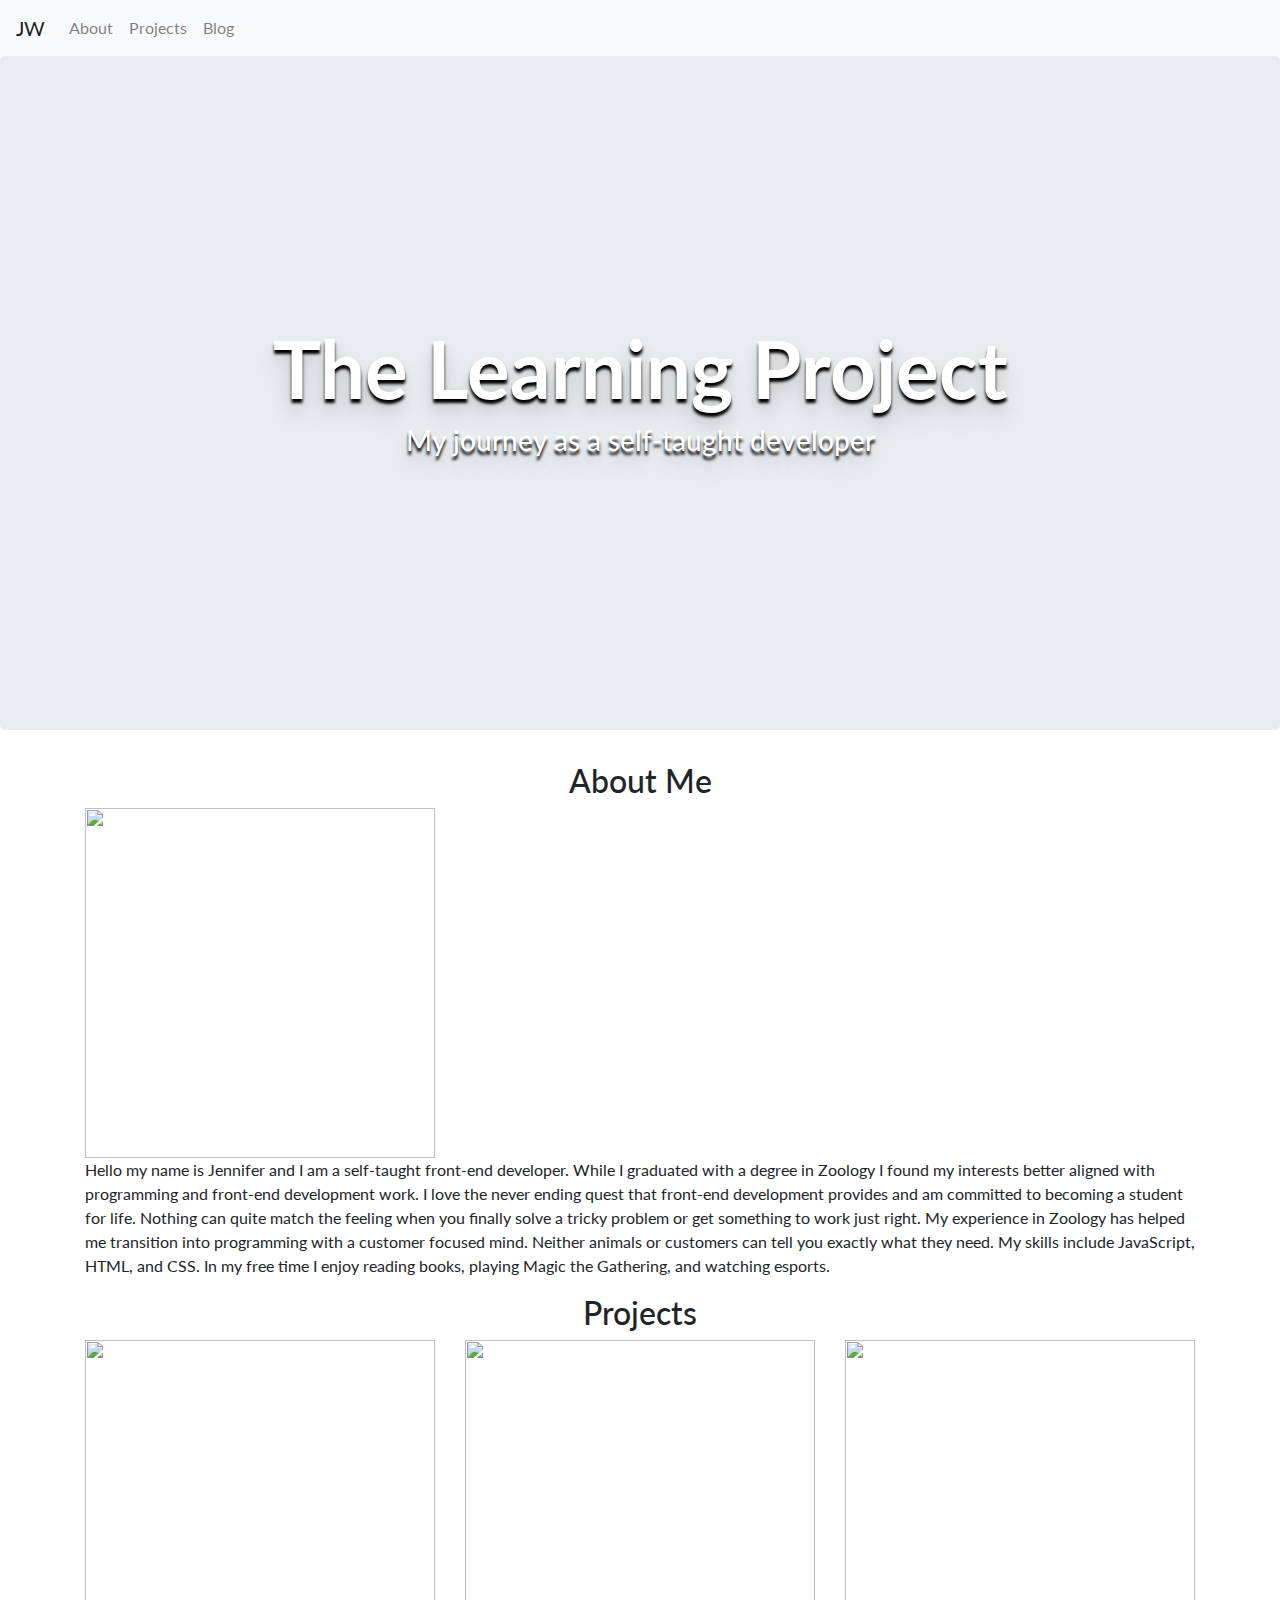
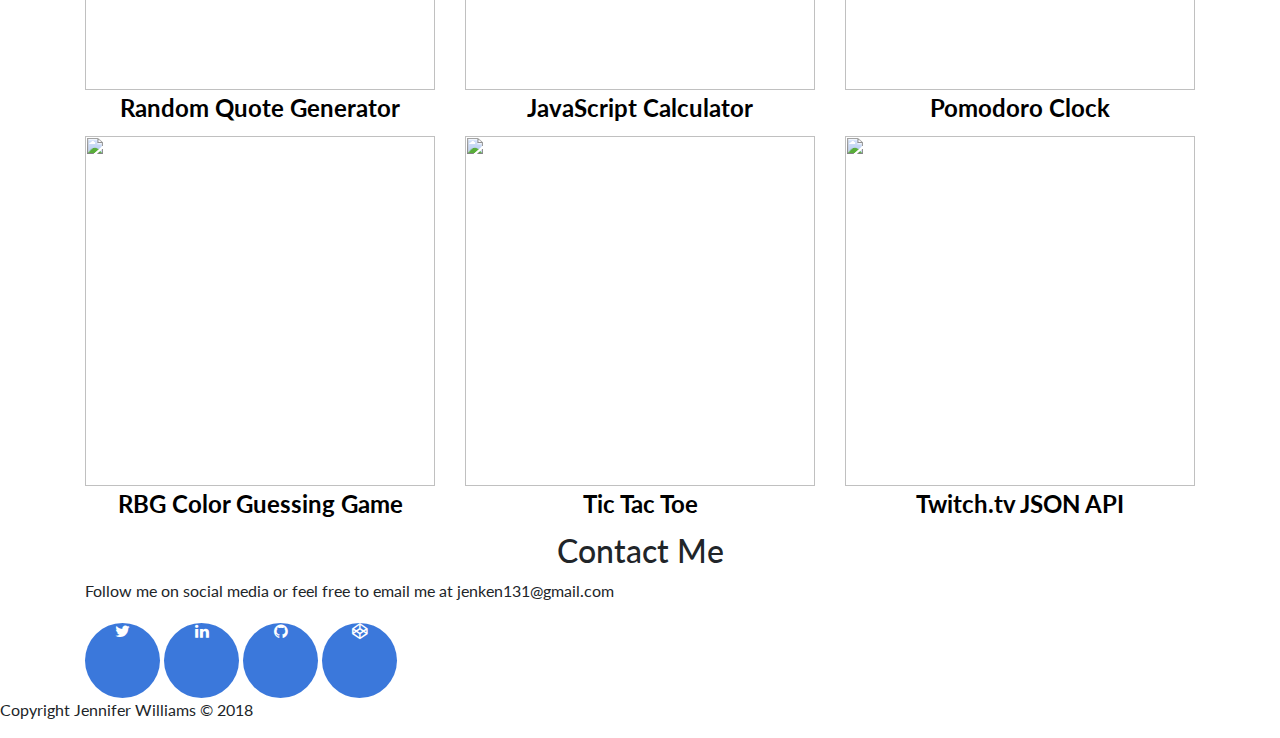
==== index.html @ 4bd16d51 "update projects" ====
<!DOCTYPE html>
<html>
<head>
	<title>The Learning Project</title>
	<link rel="stylesheet" type="text/css" href="https://maxcdn.bootstrapcdn.com/bootstrap/4.0.0-beta.3/css/bootstrap.min.css">
	<link href="https://fonts.googleapis.com/css?family=Lato:400,700" rel="stylesheet">
	<link rel="stylesheet" href="https://maxcdn.bootstrapcdn.com/font-awesome/4.7.0/css/font-awesome.min.css">
	<link rel="stylesheet" type="text/css" href="learningProject.css">
</head>
<body>
	<nav class="navbar navbar-expand-lg navbar-light bg-light" id="navbar">
	  <a class="navbar-brand" href="/">JW</a>
	  <button class="navbar-toggler" type="button" data-toggle="collapse" data-target="#navbarSupportedContent" aria-controls="navbarSupportedContent" aria-expanded="false" aria-label="Toggle navigation">
	    <span class="navbar-toggler-icon"></span>
	  </button>

	  <div class="collapse navbar-collapse" id="navbarSupportedContent">
	    <ul class="navbar-nav mr-auto">
	      <li class="nav-item">
	        <a class="nav-link" href="#aboutme">About</a>
	      </li>
	      <li class="nav-item">
	      	<a class="nav-link" href="#projects">Projects</a>
	      </li>
	      <li class="nav-item">
	      	<a class="nav-link" href="./blogLP">Blog</a>
	      </li>
	    </ul>
	  </div>
	</nav>
	<div class="jumbotron">
		<div class="row">
			<div class="col-lg-12" id="content">
				<h1>The Learning Project</h1>
				<h3>My journey as a self-taught developer</h3>
			</div>
		</div>
	</div>
	<div class="container">
		<h2 id="aboutme">About Me</h2>
		<img class="profilepic" src="./images/profilepicture.png">
		<p class="bio">
			Hello my name is Jennifer and I am a self-taught front-end developer. While I graduated with a degree in Zoology I found my interests better aligned with programming and front-end development work. I love the never ending quest that front-end development provides and am committed to becoming a student for life. Nothing can quite match the feeling when you finally solve a tricky problem or get something to work just right. My experience in Zoology has helped me transition into programming with a customer focused mind. Neither animals or customers can tell you exactly what they need. My skills include JavaScript, HTML, and CSS. In my free time I enjoy reading books, playing Magic the Gathering, and watching esports.   
		</p>
		<h2 id="projects">Projects</h2>
		<div class="row">
			<div class="col-lg-4">
				<div class="thumbnail">
					<img class="projectPhoto" src="./images/smrandomquote.PNG">
					<a href="https://codepen.io/Tallii/pen/xXedqJ">Random Quote Generator</a>
				</div>
			</div>
			<div class="col-lg-4">
				<div class="thumbnail">
					<img class="projectPhoto" src="./images/jscalcthumb.PNG">
					<a href="https://codepen.io/Tallii/pen/GQRePd">JavaScript Calculator</a>
				</div>
			</div>
			<div class="col-lg-4">
				<div class="thumbnail">
					<img class="projectPhoto" src="./images/pomodorothumb.PNG">
					<a href="https://codepen.io/Tallii/pen/oEjayP">Pomodoro Clock</a>
				</div>
			</div>
		</div>
		<div class="row">
			<div class="col-lg-4">
				<div class="thumbnail">
					<img class="projectPhoto" src="./images/colorgamethumb.PNG">
					<a href="https://codepen.io/Taliaa/pen/PRobBy">RBG Color Guessing Game</a>
				</div>
			</div>
			<div class="col-lg-4">
				<div class="thumbnail">
					<img class="projectPhoto" src="./images/TicTacToethumb.PNG">
					<a href="https://codepen.io/Taliaa/pen/GQMNbe">Tic Tac Toe</a>
				</div>
			</div>
			<div class="col-lg-4">
				<div class="thumbnail">
					<img class="projectPhoto" src="./images/twitchapithumb.PNG">
					<a href="https://codepen.io/Tallii/pen/ypPdBR">Twitch.tv JSON API</a>
				</div>
			</div>
		</div>
		<h2 id="contact">Contact Me</h2>
		<p>Follow me on social media or feel free to email me at jenken131@gmail.com</p>
		<a href="https://twitter.com/TaIiaa_"><i class="fa fa-twitter socialButtons" aria-hidden="true"></i></a>
		<a href="https://www.linkedin.com/in/jennifer-williams-1b0a54105/"><i class="fa fa-linkedin socialButtons" aria-hidden="true"></i></a>
		<a href=""><i class="fa fa-github socialButtons" aria-hidden="true"></i></a>
		<a href="https://codepen.io/Tallii/"><i class="fa fa-codepen socialButtons" aria-hidden="true"></i></a>
	</div>
	<div>
		<footer>
			<p>Copyright Jennifer Williams © 2018</p>
		</footer>
	</div>	
	<script src="https://code.jquery.com/jquery-3.2.1.min.js" integrity="sha256-hwg4gsxgFZhOsEEamdOYGBf13FyQuiTwlAQgxVSNgt4=" crossorigin="anonymous"></script>
	<script type="text/javascript" src="https://maxcdn.bootstrapcdn.com/bootstrap/4.0.0-beta.3/js/bootstrap.min.js"></script>
</body>
</html>
---- learningProject.css ----
/*Insert CSS Here*/

body {
	font-family: Lato;
}

#content {
	padding: 200px 0px;
	text-align: center;
	color: white;
	text-shadow: 0px 4px 3px black, 
				 0px 8px 13px rgba(0, 0, 0, 0.1),
				 0px 18px 23px rgba(0, 0, 0, 0.1);

}

.jumbotron {
	background-image: url("https://images.unsplash.com/photo-1502945015378-0e284ca1a5be?auto=format&fit=crop&w=1650&q=80");
	background-size: cover;
	background-position: center;
	background-repeat: no-repeat;
}

h1 {
	font-weight: 700;
	font-size: 5em;
}

.projectPhoto {
	height: 350px;
	width: 350px;
	/*margin-bottom: 10px;*/
}

#aboutme, #projects, #contact {
	text-align: center;
}

.profilepic {
	height: 350px;
	width: 350px;
}

a {
	text-decoration: none;
	color: black;
}

a:hover {
	text-decoration: none;
	color: #224989;
}

.thumbnail {
	text-align: center;
	margin-bottom: 10px;
	font-weight: bold;
	font-size: 1.5em;
}

.socialButtons {
	color: white;
	background-color: #3b78db;
	border-radius: 50%;
	height: 75px;
	width: 75px;
	text-align: center;
	margin: 0 auto;
}

.socialButtons:hover {
	background-color: #224989;
}
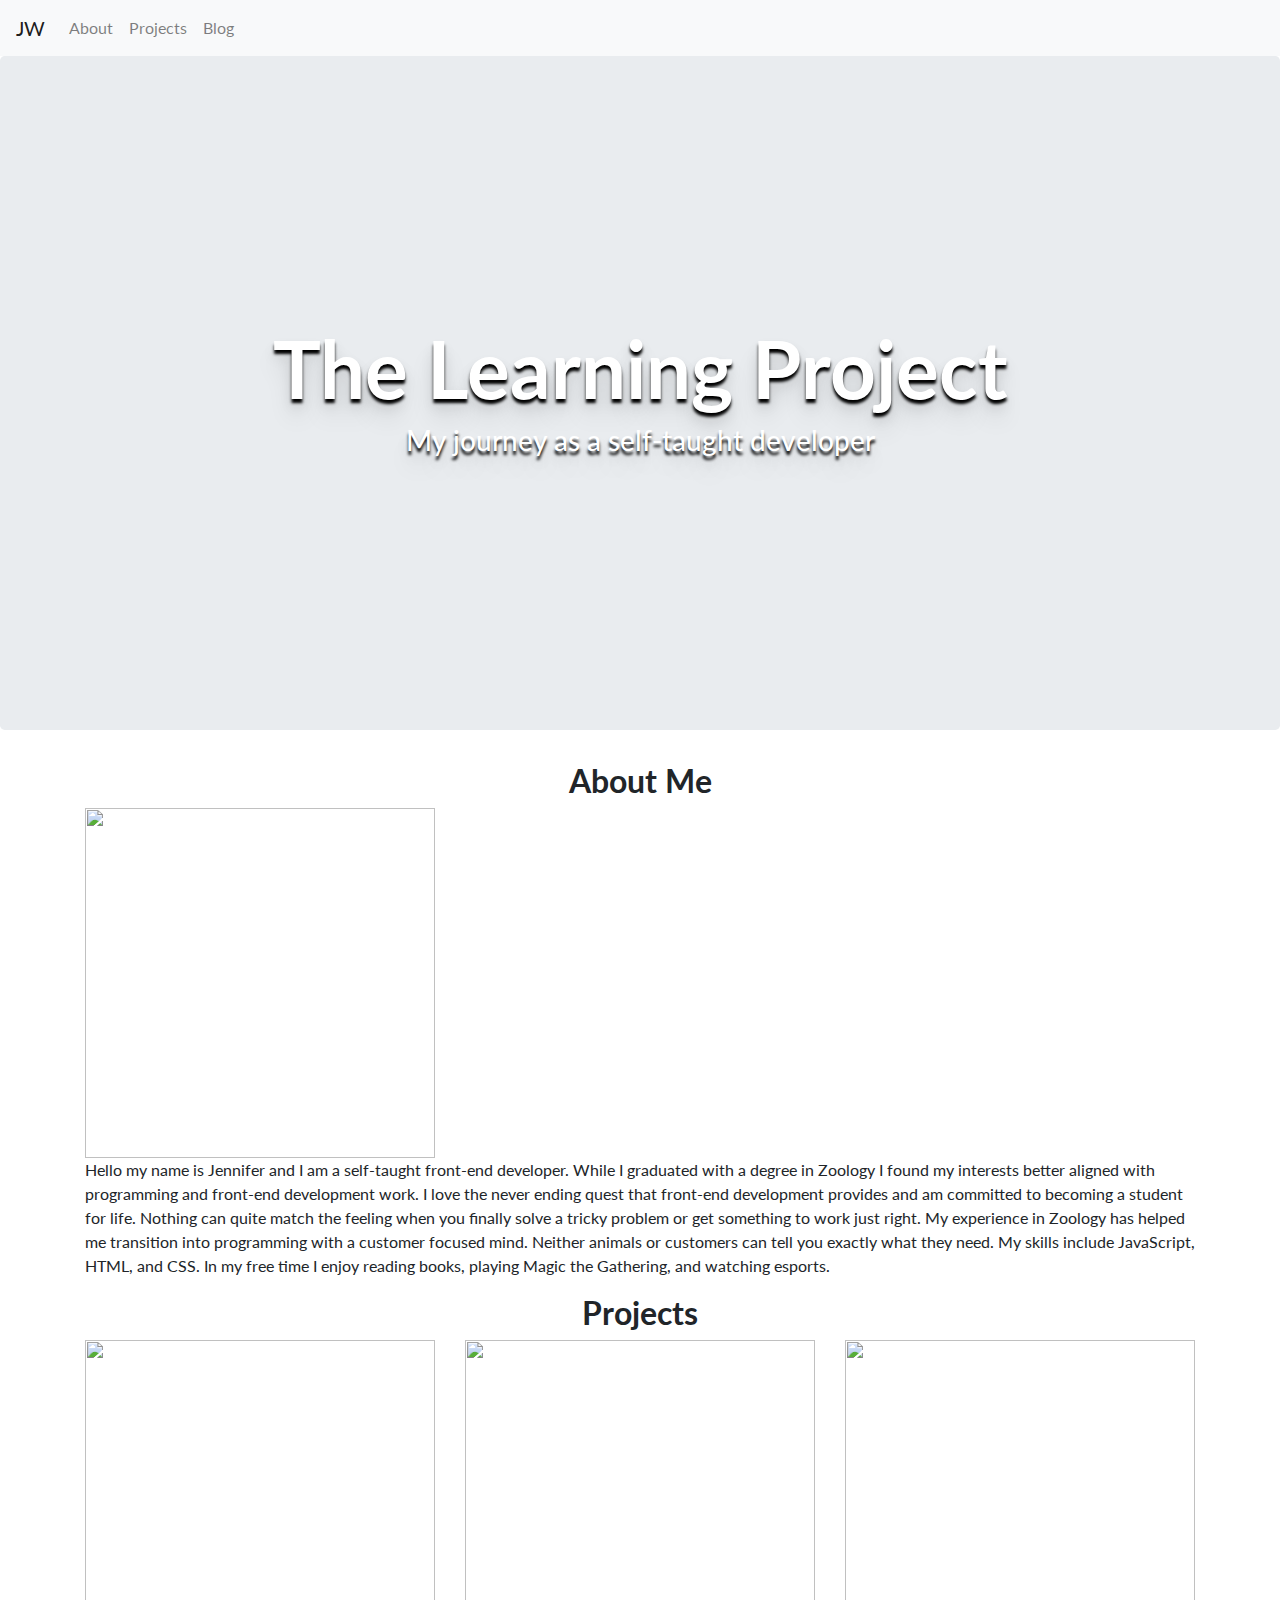
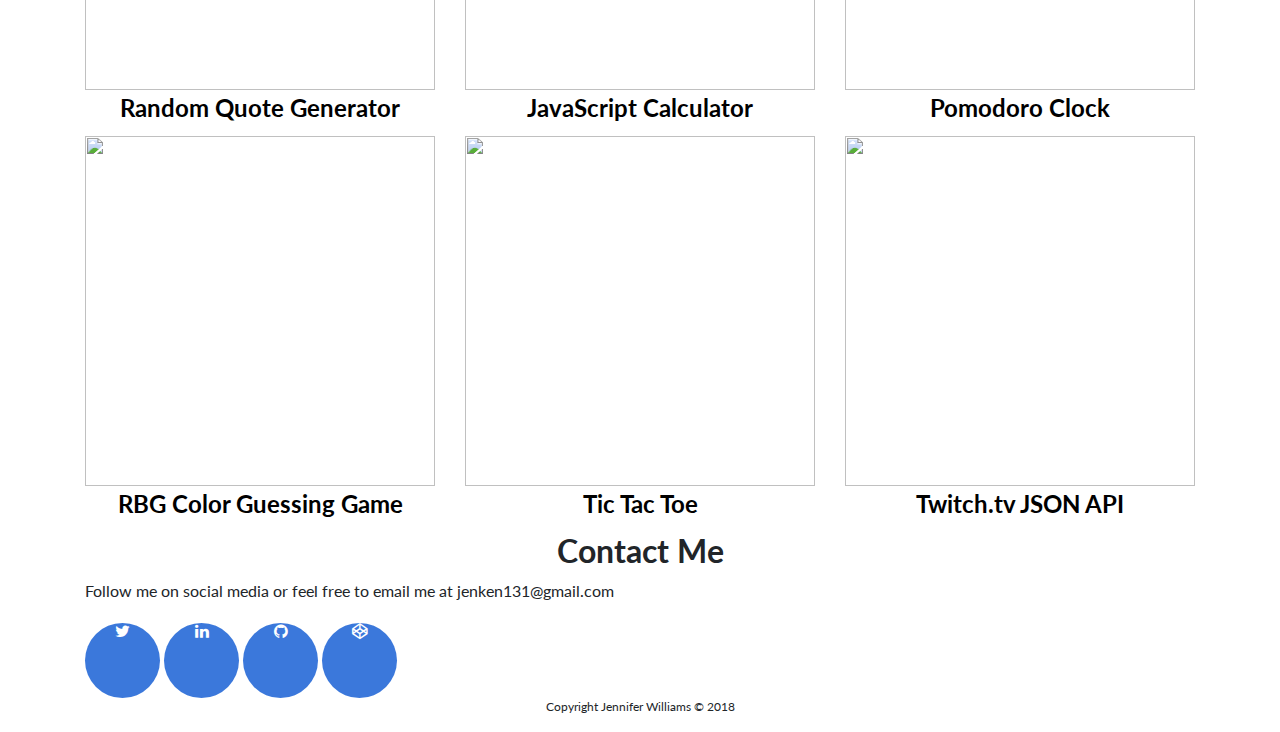
==== commit 825b8b71: "update design" ====
--- a/index.html
+++ b/index.html
@@ -87,7 +87,7 @@
 		<p>Follow me on social media or feel free to email me at jenken131@gmail.com</p>
 		<a href="https://twitter.com/TaIiaa_"><i class="fa fa-twitter socialButtons" aria-hidden="true"></i></a>
 		<a href="https://www.linkedin.com/in/jennifer-williams-1b0a54105/"><i class="fa fa-linkedin socialButtons" aria-hidden="true"></i></a>
-		<a href=""><i class="fa fa-github socialButtons" aria-hidden="true"></i></a>
+		<a href="https://github.com/Taljjaa"><i class="fa fa-github socialButtons" aria-hidden="true"></i></a>
 		<a href="https://codepen.io/Tallii/"><i class="fa fa-codepen socialButtons" aria-hidden="true"></i></a>
 	</div>
 	<div>
--- a/learningProject.css
+++ b/learningProject.css
@@ -34,6 +34,7 @@
 
 #aboutme, #projects, #contact {
 	text-align: center;
+	font-weight: bold;
 }
 
 .profilepic {
@@ -70,4 +71,9 @@
 
 .socialButtons:hover {
 	background-color: #224989;
+}
+
+footer {
+	text-align: center;
+	font-size: 0.75em;
 }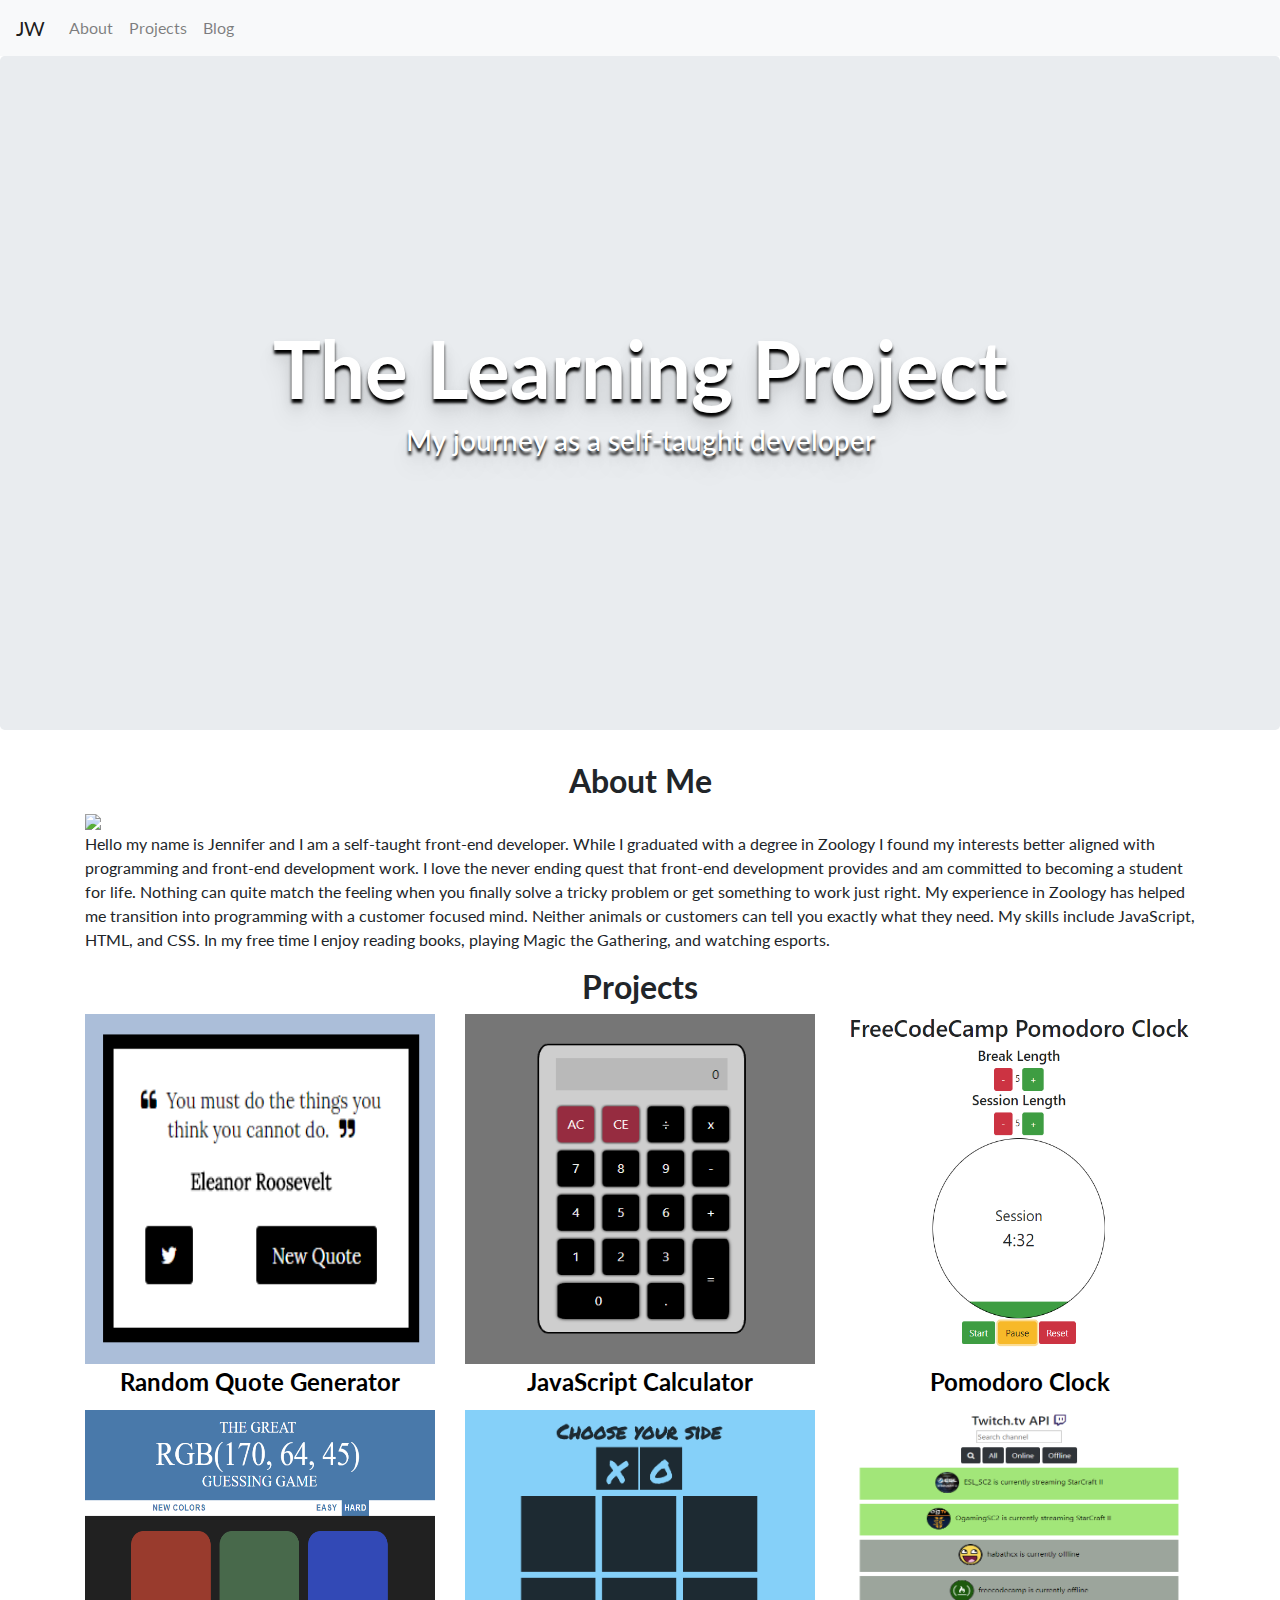
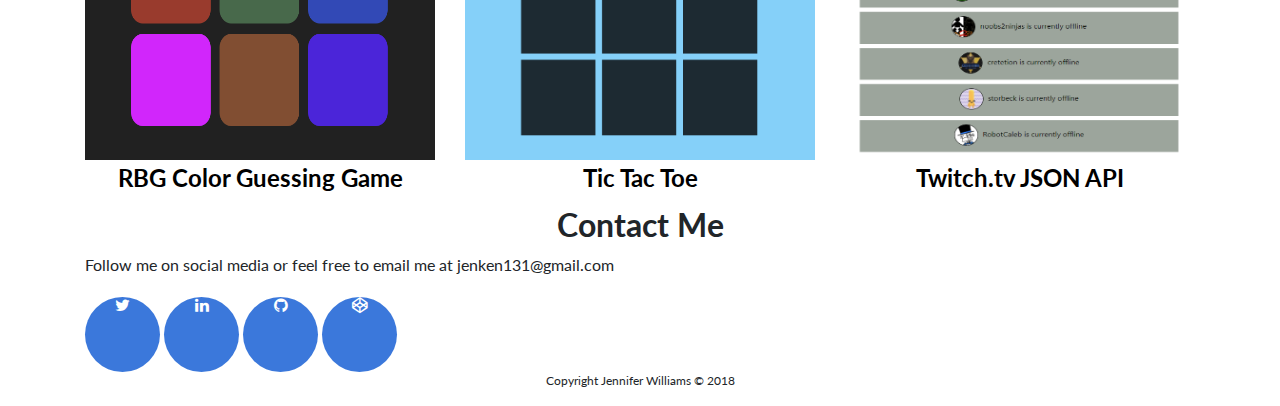
==== commit 3d865c3b: "update pictures" ====
--- a/index.html
+++ b/index.html
@@ -46,19 +46,19 @@
 		<div class="row">
 			<div class="col-lg-4">
 				<div class="thumbnail">
-					<img class="projectPhoto" src="./images/smrandomquote.PNG">
+					<img class="projectPhoto" src="./Images/smrandomquote.PNG">
 					<a href="https://codepen.io/Tallii/pen/xXedqJ">Random Quote Generator</a>
 				</div>
 			</div>
 			<div class="col-lg-4">
 				<div class="thumbnail">
-					<img class="projectPhoto" src="./images/jscalcthumb.PNG">
+					<img class="projectPhoto" src="./Images/jscalcthumb.PNG">
 					<a href="https://codepen.io/Tallii/pen/GQRePd">JavaScript Calculator</a>
 				</div>
 			</div>
 			<div class="col-lg-4">
 				<div class="thumbnail">
-					<img class="projectPhoto" src="./images/pomodorothumb.PNG">
+					<img class="projectPhoto" src="./Images/pomodorothumb.PNG">
 					<a href="https://codepen.io/Tallii/pen/oEjayP">Pomodoro Clock</a>
 				</div>
 			</div>
@@ -66,19 +66,19 @@
 		<div class="row">
 			<div class="col-lg-4">
 				<div class="thumbnail">
-					<img class="projectPhoto" src="./images/colorgamethumb.PNG">
+					<img class="projectPhoto" src="./Images/colorgamethumb.PNG">
 					<a href="https://codepen.io/Taliaa/pen/PRobBy">RBG Color Guessing Game</a>
 				</div>
 			</div>
 			<div class="col-lg-4">
 				<div class="thumbnail">
-					<img class="projectPhoto" src="./images/TicTacToethumb.PNG">
+					<img class="projectPhoto" src="./Images/TicTacToethumb.PNG">
 					<a href="https://codepen.io/Taliaa/pen/GQMNbe">Tic Tac Toe</a>
 				</div>
 			</div>
 			<div class="col-lg-4">
 				<div class="thumbnail">
-					<img class="projectPhoto" src="./images/twitchapithumb.PNG">
+					<img class="projectPhoto" src="./Images/twitchapithumb.PNG">
 					<a href="https://codepen.io/Tallii/pen/ypPdBR">Twitch.tv JSON API</a>
 				</div>
 			</div>
--- a/learningProject.css
+++ b/learningProject.css
@@ -38,7 +38,6 @@
 }
 
 .profilepic {
-	height: 350px;
 	width: 350px;
 }
 
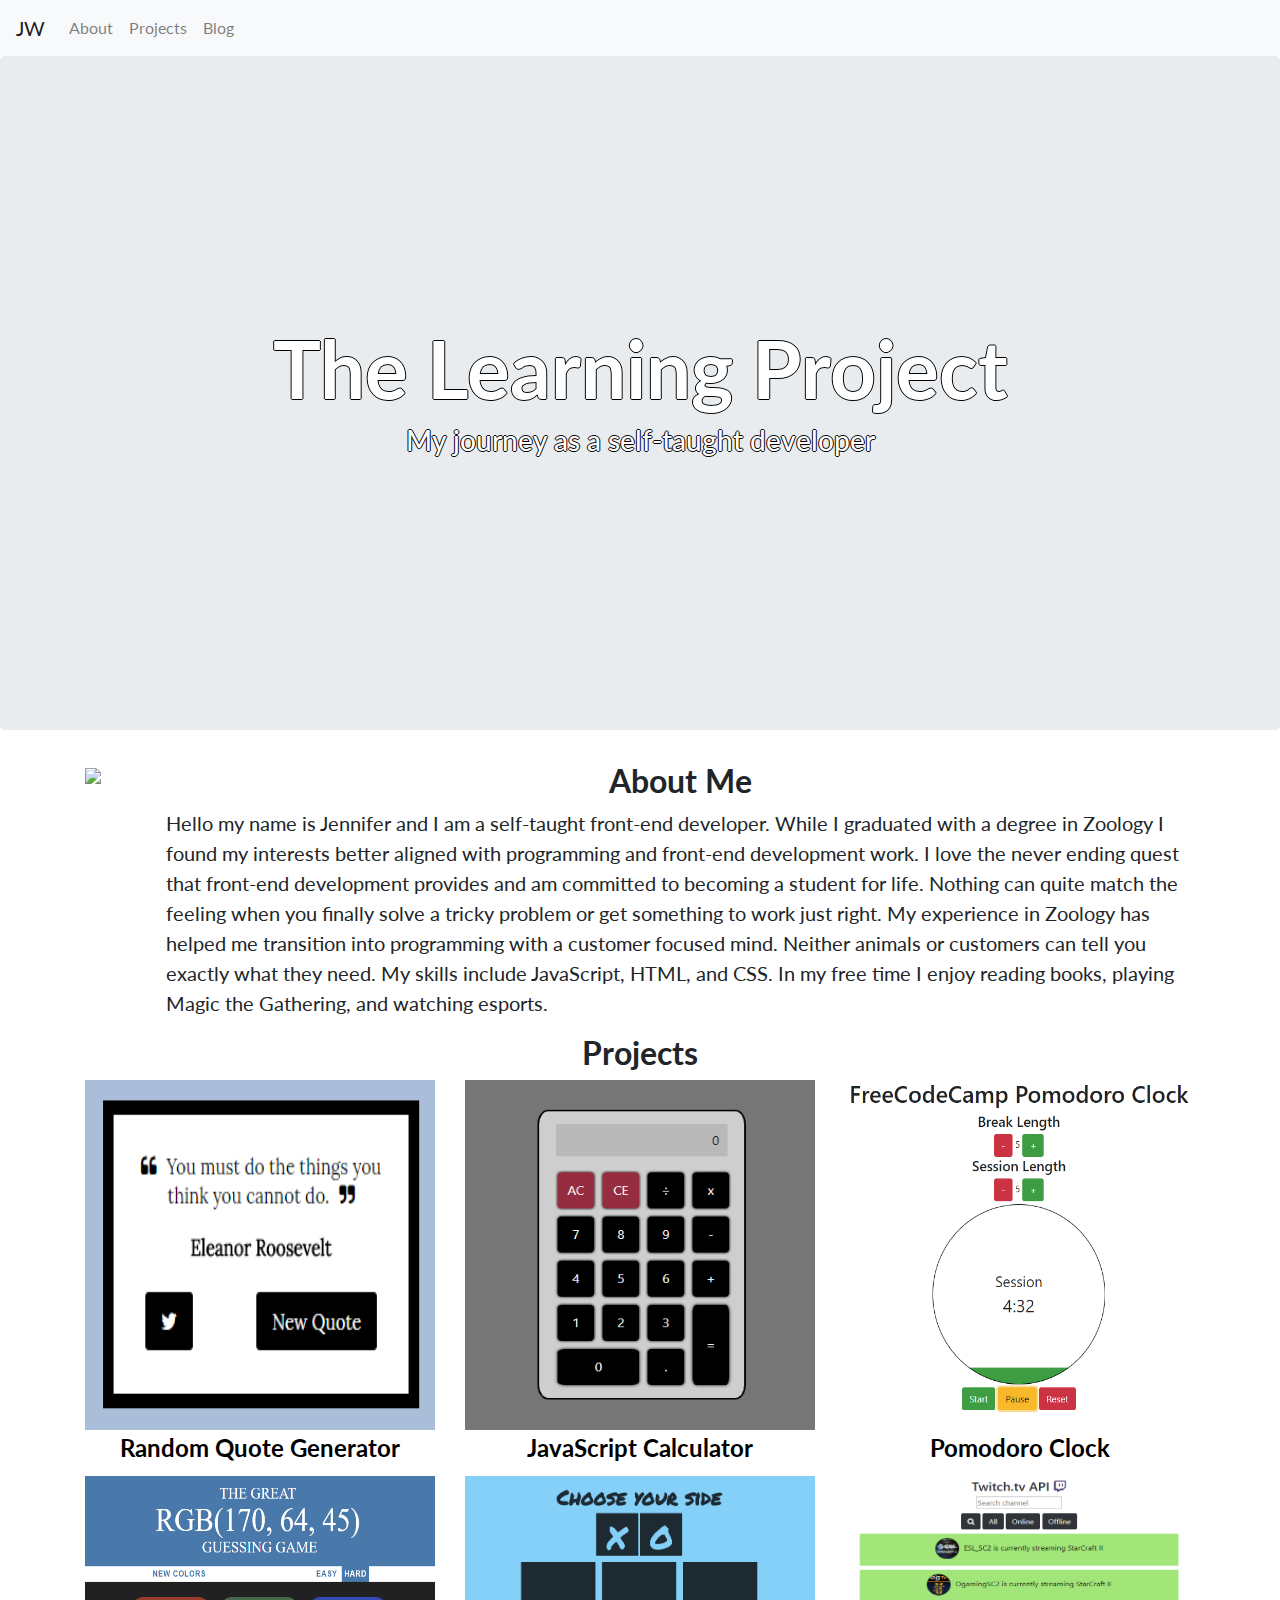
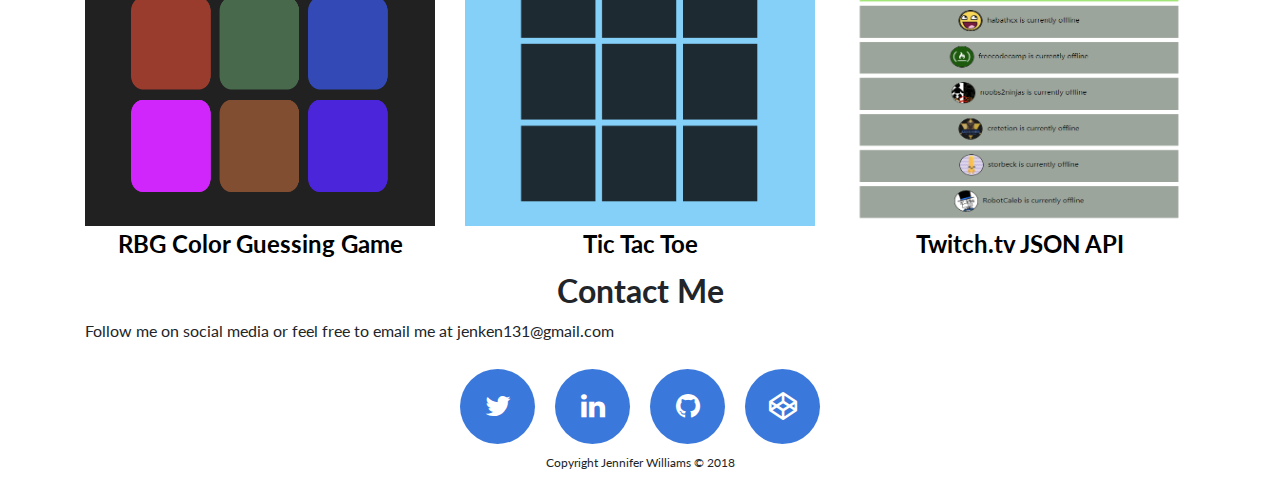
==== commit c5f5c620: "update social buttons" ====
--- a/index.html
+++ b/index.html
@@ -23,7 +23,7 @@
 	      	<a class="nav-link" href="#projects">Projects</a>
 	      </li>
 	      <li class="nav-item">
-	      	<a class="nav-link" href="./blogLP">Blog</a>
+	      	<a class="nav-link" href="./blogLP.html">Blog</a>
 	      </li>
 	    </ul>
 	  </div>
@@ -37,26 +37,33 @@
 		</div>
 	</div>
 	<div class="container">
-		<h2 id="aboutme">About Me</h2>
-		<img class="profilepic" src="./images/profilepicture.png">
-		<p class="bio">
-			Hello my name is Jennifer and I am a self-taught front-end developer. While I graduated with a degree in Zoology I found my interests better aligned with programming and front-end development work. I love the never ending quest that front-end development provides and am committed to becoming a student for life. Nothing can quite match the feeling when you finally solve a tricky problem or get something to work just right. My experience in Zoology has helped me transition into programming with a customer focused mind. Neither animals or customers can tell you exactly what they need. My skills include JavaScript, HTML, and CSS. In my free time I enjoy reading books, playing Magic the Gathering, and watching esports.   
-		</p>
+		
+		<div class="aboutMe">
+			<div class="mePic">
+				<img class="profilepic" src="./Images/profilepicture.png">
+			</div>
+			<div class="bioContainer">
+				<h2 id="aboutme">About Me</h2>
+				<p class="bio">
+					Hello my name is Jennifer and I am a self-taught front-end developer. While I graduated with a degree in Zoology I found my interests better aligned with programming and front-end development work. I love the never ending quest that front-end development provides and am committed to becoming a student for life. Nothing can quite match the feeling when you finally solve a tricky problem or get something to work just right. My experience in Zoology has helped me transition into programming with a customer focused mind. Neither animals or customers can tell you exactly what they need. My skills include JavaScript, HTML, and CSS. In my free time I enjoy reading books, playing Magic the Gathering, and watching esports.   
+				</p>
+			</div>
+		</div>
 		<h2 id="projects">Projects</h2>
 		<div class="row">
-			<div class="col-lg-4">
+			<div class="col-md-4 col-sm-2">
 				<div class="thumbnail">
 					<img class="projectPhoto" src="./Images/smrandomquote.PNG">
 					<a href="https://codepen.io/Tallii/pen/xXedqJ">Random Quote Generator</a>
 				</div>
 			</div>
-			<div class="col-lg-4">
+			<div class="col-md-4">
 				<div class="thumbnail">
 					<img class="projectPhoto" src="./Images/jscalcthumb.PNG">
 					<a href="https://codepen.io/Tallii/pen/GQRePd">JavaScript Calculator</a>
 				</div>
 			</div>
-			<div class="col-lg-4">
+			<div class="col-md-4">
 				<div class="thumbnail">
 					<img class="projectPhoto" src="./Images/pomodorothumb.PNG">
 					<a href="https://codepen.io/Tallii/pen/oEjayP">Pomodoro Clock</a>
@@ -64,13 +71,13 @@
 			</div>
 		</div>
 		<div class="row">
-			<div class="col-lg-4">
+			<div class="col-md-4">
 				<div class="thumbnail">
 					<img class="projectPhoto" src="./Images/colorgamethumb.PNG">
 					<a href="https://codepen.io/Taliaa/pen/PRobBy">RBG Color Guessing Game</a>
 				</div>
 			</div>
-			<div class="col-lg-4">
+			<div class="col-md-4">
 				<div class="thumbnail">
 					<img class="projectPhoto" src="./Images/TicTacToethumb.PNG">
 					<a href="https://codepen.io/Taliaa/pen/GQMNbe">Tic Tac Toe</a>
@@ -85,10 +92,12 @@
 		</div>
 		<h2 id="contact">Contact Me</h2>
 		<p>Follow me on social media or feel free to email me at jenken131@gmail.com</p>
-		<a href="https://twitter.com/TaIiaa_"><i class="fa fa-twitter socialButtons" aria-hidden="true"></i></a>
-		<a href="https://www.linkedin.com/in/jennifer-williams-1b0a54105/"><i class="fa fa-linkedin socialButtons" aria-hidden="true"></i></a>
-		<a href="https://github.com/Taljjaa"><i class="fa fa-github socialButtons" aria-hidden="true"></i></a>
-		<a href="https://codepen.io/Tallii/"><i class="fa fa-codepen socialButtons" aria-hidden="true"></i></a>
+		<div class="socialContainer">
+			<a href="https://twitter.com/TaIiaa_"><div class="socialButtons verticallyCenterChildren"><i class="fa fa-twitter " aria-hidden="true"></i></div></a>
+			<a href="https://www.linkedin.com/in/jennifer-williams-1b0a54105/"><div class="socialButtons verticallyCenterChildren"><i class="fa fa-linkedin aria-hidden="true"></i></div></a>
+			<a href="https://github.com/Taljjaa"><div class="socialButtons verticallyCenterChildren"><i class="fa fa-github" aria-hidden="true"></i></div></a>
+			<a href="https://codepen.io/Tallii/"><div class="socialButtons verticallyCenterChildren"><i class="fa fa-codepen" aria-hidden="true"></i></div></a>
+		</div>
 	</div>
 	<div>
 		<footer>
--- a/learningProject.css
+++ b/learningProject.css
@@ -8,9 +8,10 @@
 	padding: 200px 0px;
 	text-align: center;
 	color: white;
-	text-shadow: 0px 4px 3px black, 
-				 0px 8px 13px rgba(0, 0, 0, 0.1),
-				 0px 18px 23px rgba(0, 0, 0, 0.1);
+	text-shadow: -1px 0 black, 
+				 0 1px black,
+				 1px 0 black,
+				 0 -1px black;
 
 }
 
@@ -37,8 +38,30 @@
 	font-weight: bold;
 }
 
+.mePic {
+	/*margin: 10px auto;*/
+	width: 350px;
+	margin-right: 25px;	
+}
+
 .profilepic {
 	width: 350px;
+	
+}
+
+.aboutMe {
+	display: flex;
+}
+
+.bioContainer {
+	display: flex;
+	flex-direction: column;
+	justify-content: space-around;
+}
+
+.bio {
+	flex: 1;
+	font-size: 1.25em;
 }
 
 a {
@@ -58,6 +81,17 @@
 	font-size: 1.5em;
 }
 
+.verticallyCenterChildren {
+	display: flex;
+	justify-content: space-around;
+	flex-direction: column;
+}
+
+.socialContainer {
+	display: flex;
+	justify-content: center;
+}
+
 .socialButtons {
 	color: white;
 	background-color: #3b78db;
@@ -65,7 +99,9 @@
 	height: 75px;
 	width: 75px;
 	text-align: center;
-	margin: 0 auto;
+	font-size: 1.75em;
+	vertical-align: center;
+	margin: 10px;
 }
 
 .socialButtons:hover {
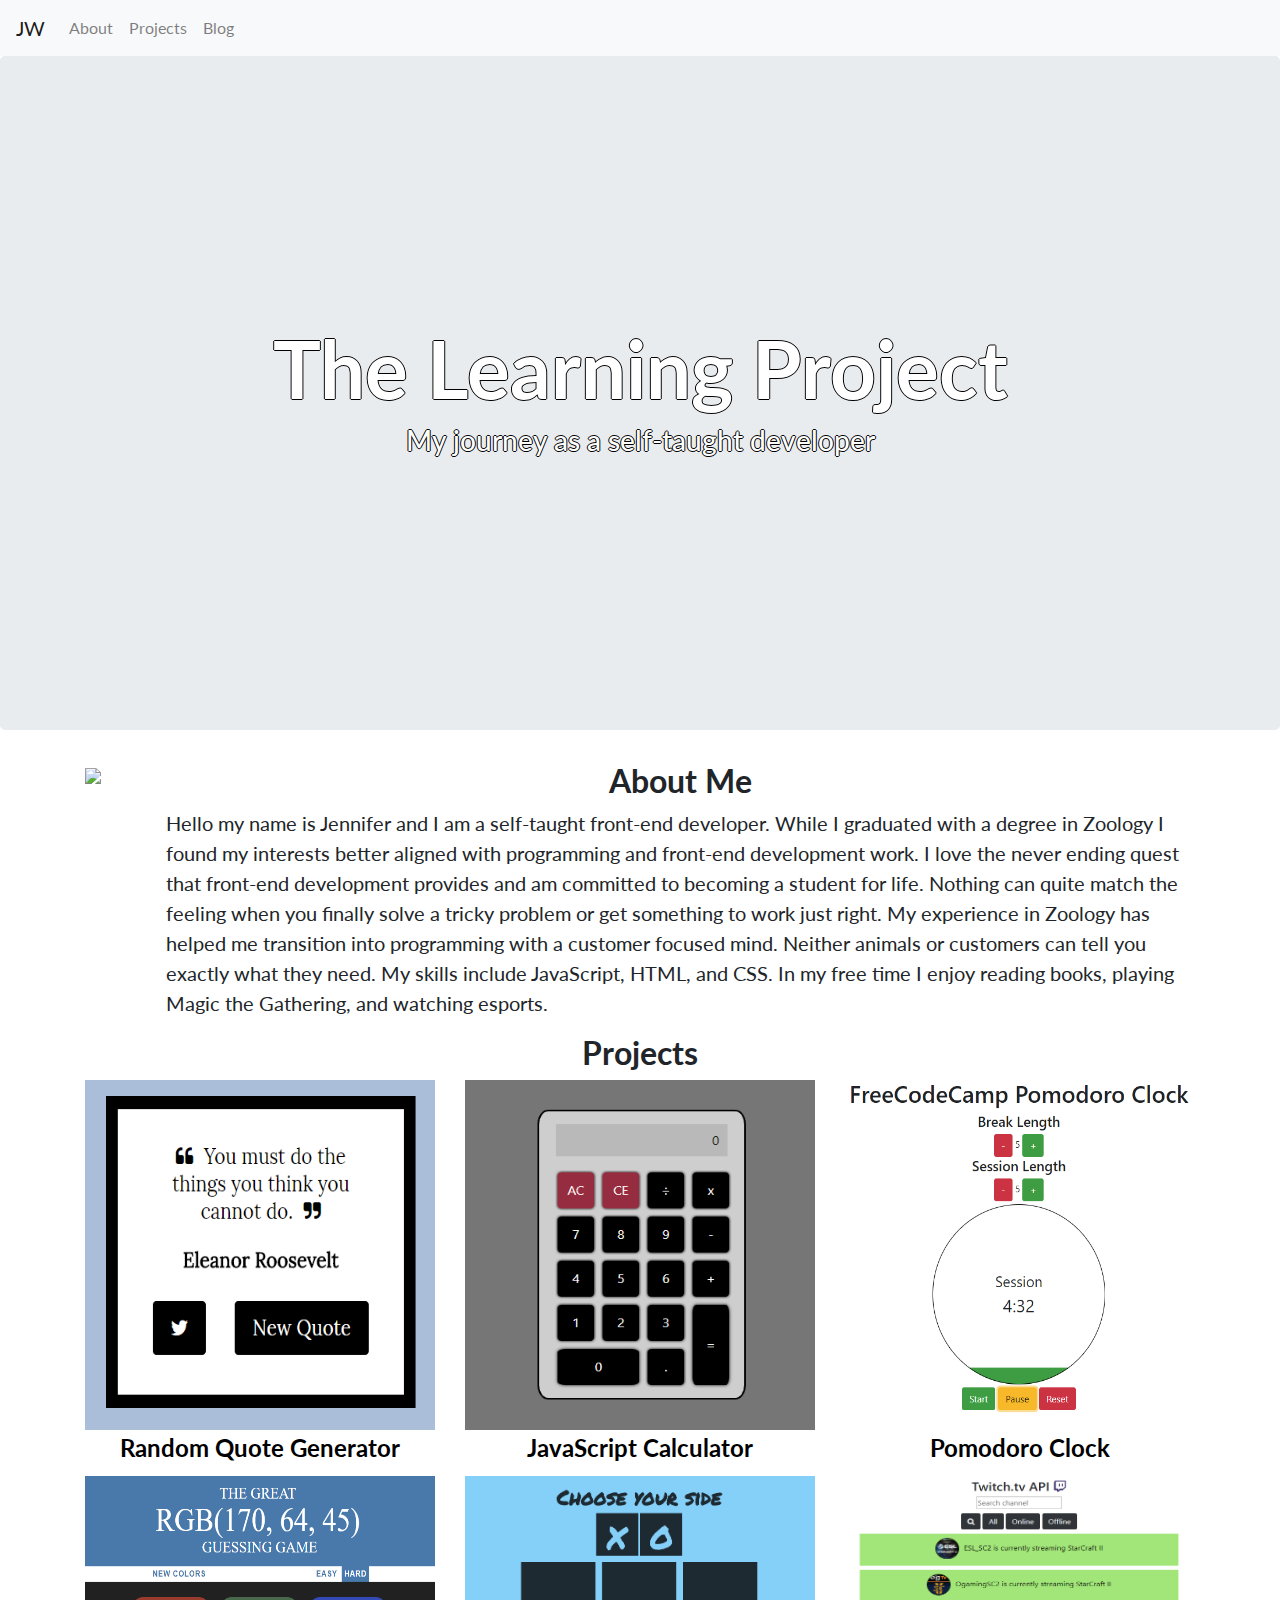
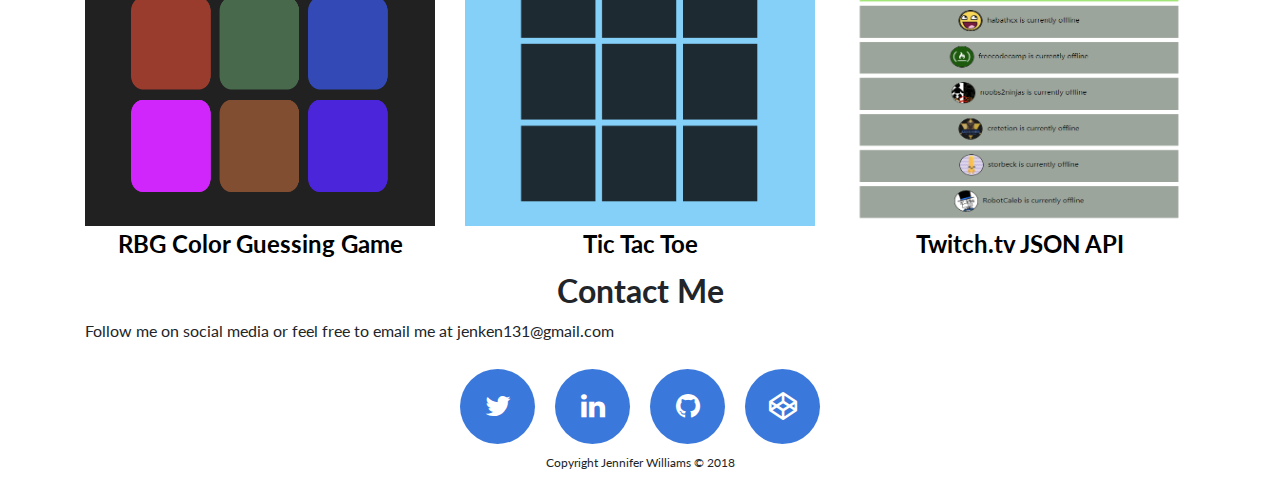
==== commit fc983862: "update quote picture" ====
--- a/index.html
+++ b/index.html
@@ -53,7 +53,7 @@
 		<div class="row">
 			<div class="col-md-4 col-sm-2">
 				<div class="thumbnail">
-					<img class="projectPhoto" src="./Images/smrandomquote.PNG">
+					<img class="projectPhoto" src="./Images/randomquotethumb2.PNG">
 					<a href="https://codepen.io/Tallii/pen/xXedqJ">Random Quote Generator</a>
 				</div>
 			</div>
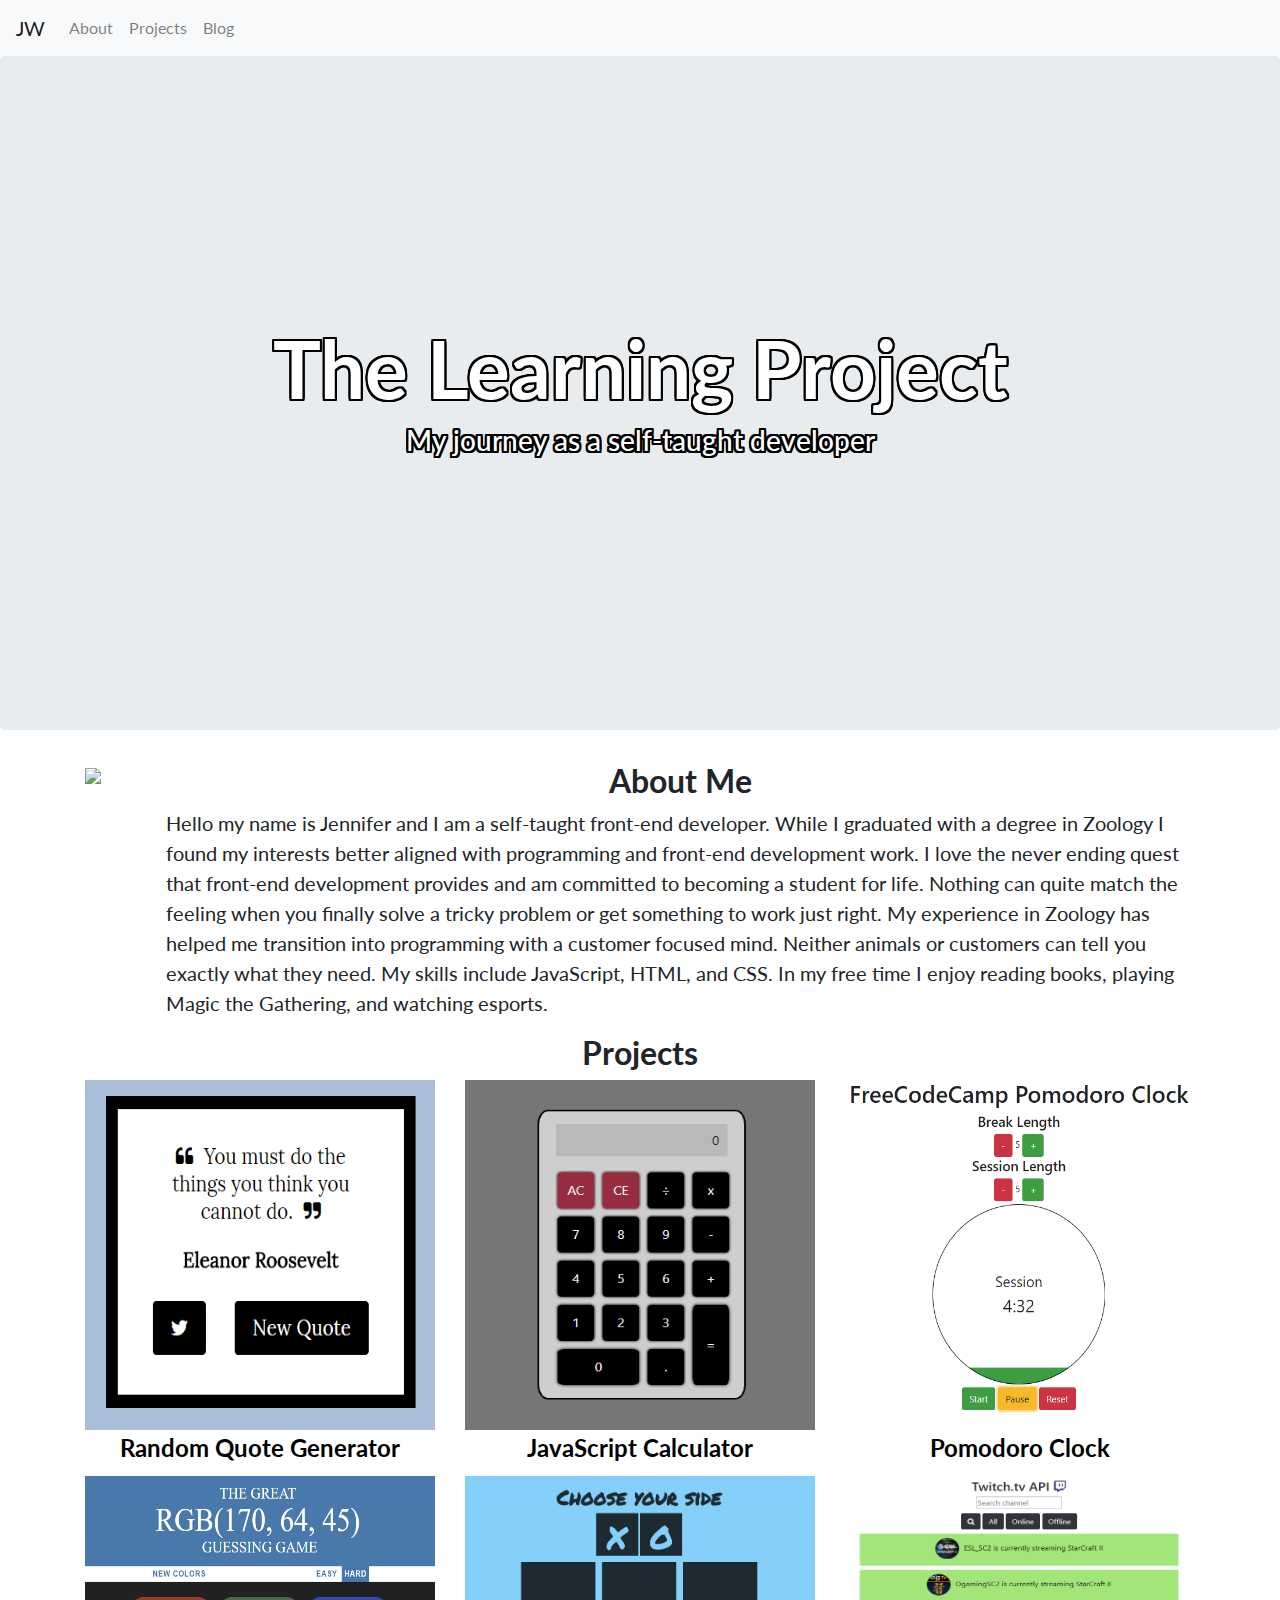
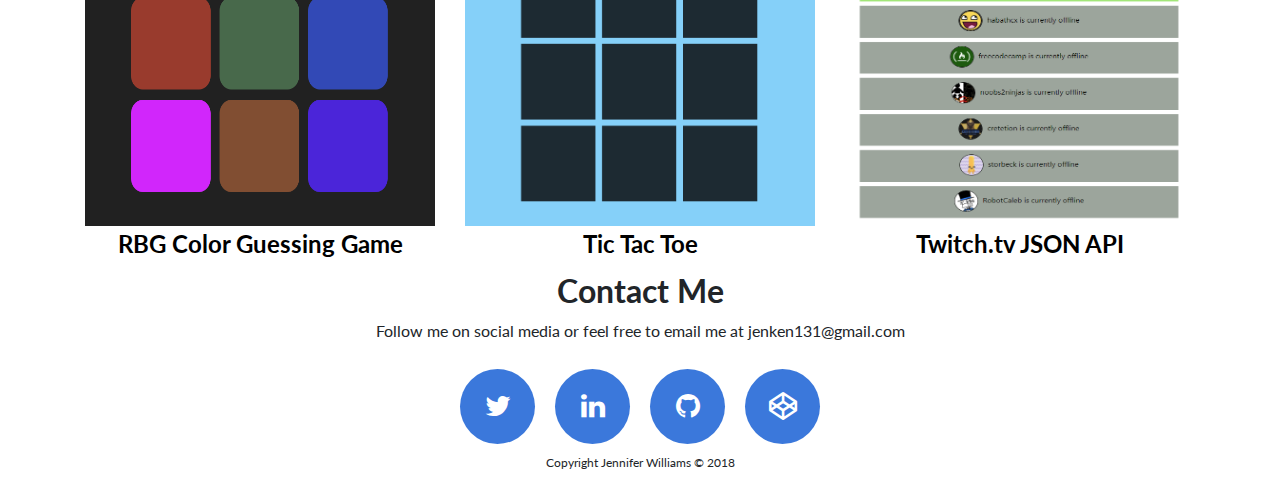
==== commit 04b08edd: "final version1" ====
--- a/index.html
+++ b/index.html
@@ -91,7 +91,7 @@
 			</div>
 		</div>
 		<h2 id="contact">Contact Me</h2>
-		<p>Follow me on social media or feel free to email me at jenken131@gmail.com</p>
+		<p id="email">Follow me on social media or feel free to email me at jenken131@gmail.com</p>
 		<div class="socialContainer">
 			<a href="https://twitter.com/TaIiaa_"><div class="socialButtons verticallyCenterChildren"><i class="fa fa-twitter " aria-hidden="true"></i></div></a>
 			<a href="https://www.linkedin.com/in/jennifer-williams-1b0a54105/"><div class="socialButtons verticallyCenterChildren"><i class="fa fa-linkedin aria-hidden="true"></i></div></a>
--- a/learningProject.css
+++ b/learningProject.css
@@ -8,10 +8,30 @@
 	padding: 200px 0px;
 	text-align: center;
 	color: white;
-	text-shadow: -1px 0 black, 
-				 0 1px black,
-				 1px 0 black,
-				 0 -1px black;
+	text-shadow: 1px 1px 0 #000,
+    -1px 1px 0 #000,
+    1px -1px 0 #000,
+    -1px -1px 0 #000,
+    0px 1px 0 #000,
+    0px -1px 0 #000,
+    -1px 0px 0 #000,
+    1px 0px 0 #000,
+    2px 2px 0 #000,
+    -2px 2px 0 #000,
+    2px -2px 0 #000,
+    -2px -2px 0 #000,
+    0px 2px 0 #000,
+    0px -2px 0 #000,
+    -2px 0px 0 #000,
+    2px 0px 0 #000,
+    1px 2px 0 #000,
+    -1px 2px 0 #000,
+    1px -2px 0 #000,
+    -1px -2px 0 #000,
+    2px 1px 0 #000,
+    -2px 1px 0 #000,
+    2px -1px 0 #000,
+    -2px -1px 0 #000;
 
 }
 
@@ -87,6 +107,11 @@
 	flex-direction: column;
 }
 
+
+#email {
+	text-align: center;
+}
+
 .socialContainer {
 	display: flex;
 	justify-content: center;
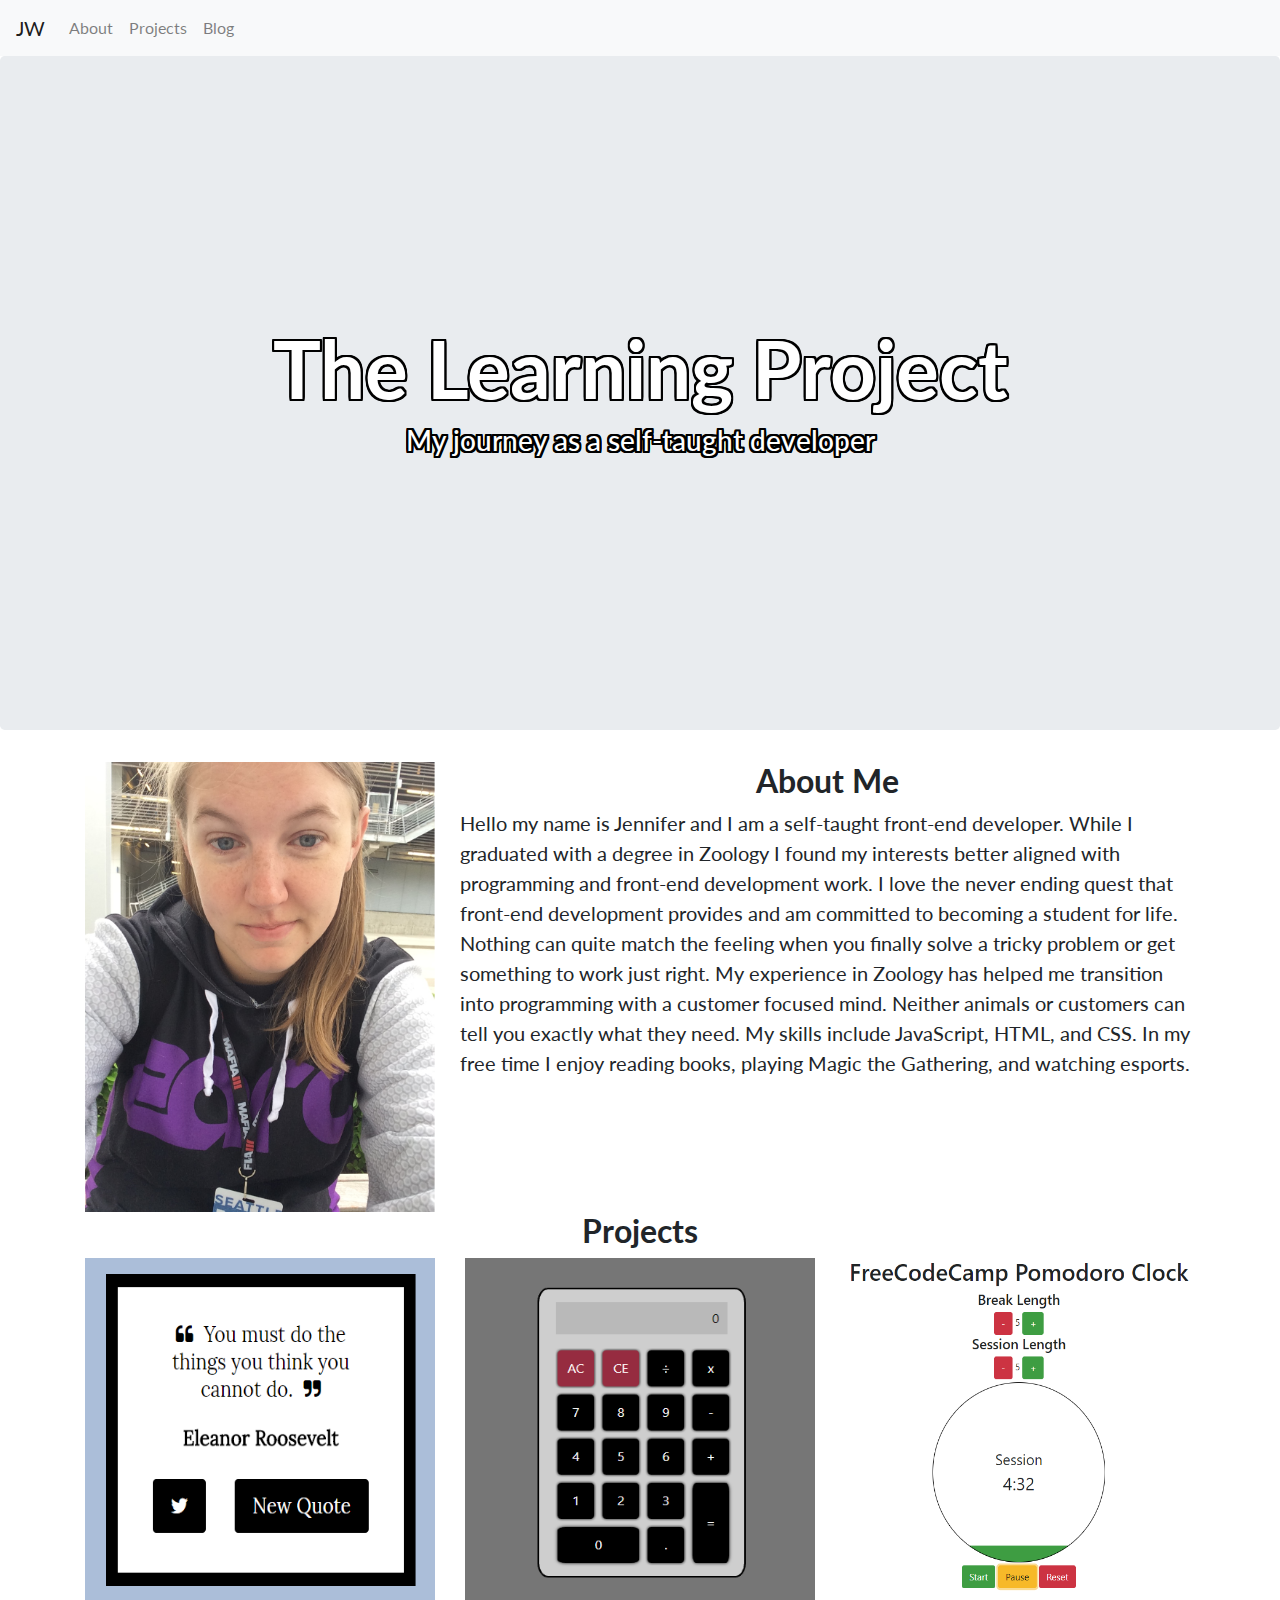
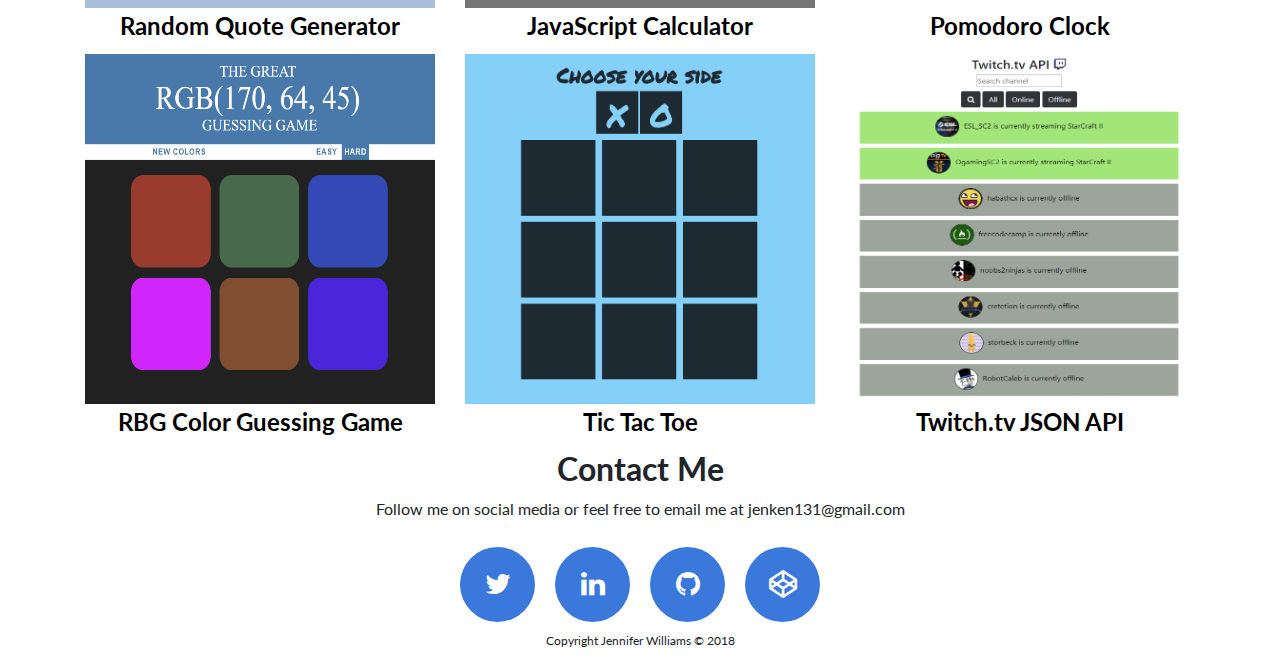
==== commit ff52f436: "fix profile pic" ====
--- a/index.html
+++ b/index.html
@@ -40,7 +40,7 @@
 		
 		<div class="aboutMe">
 			<div class="mePic">
-				<img class="profilepic" src="./Images/profilepicture.png">
+				<img class="profilepic" src="./Images/profilepic.png">
 			</div>
 			<div class="bioContainer">
 				<h2 id="aboutme">About Me</h2>
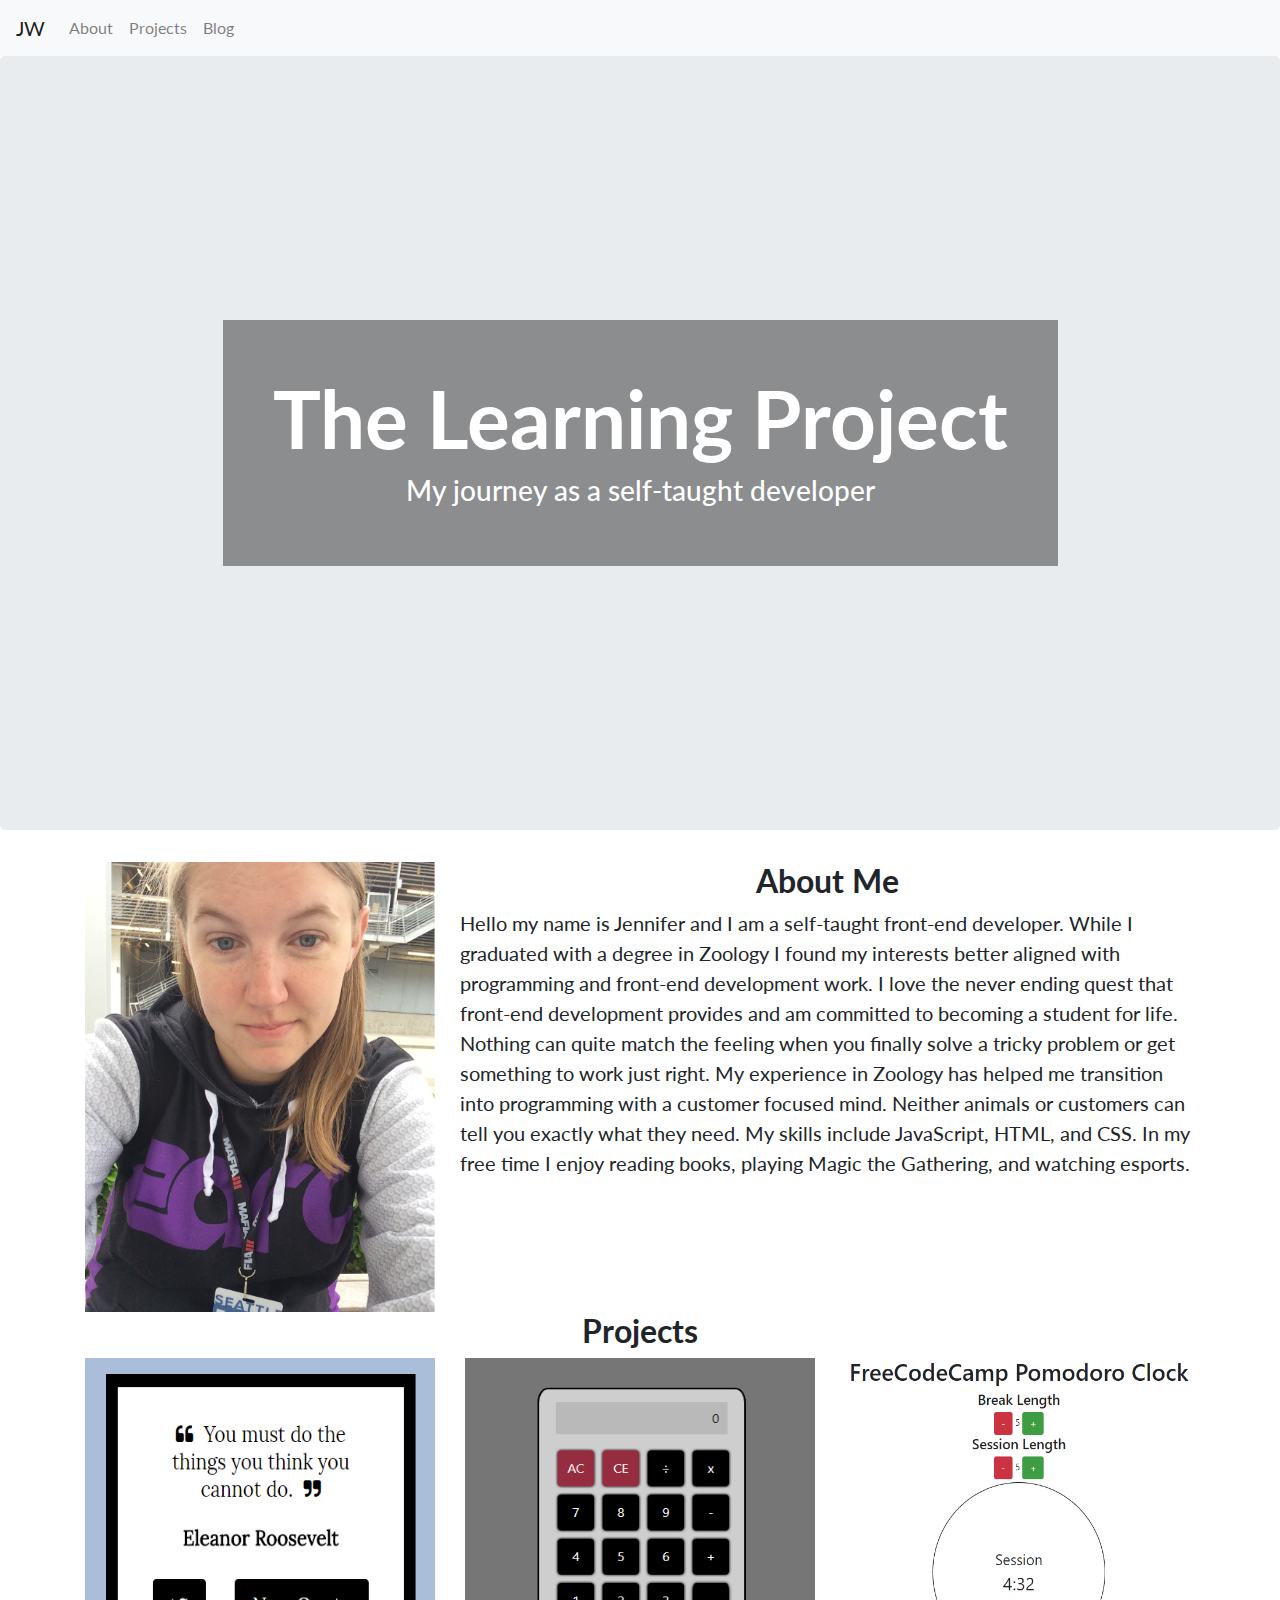
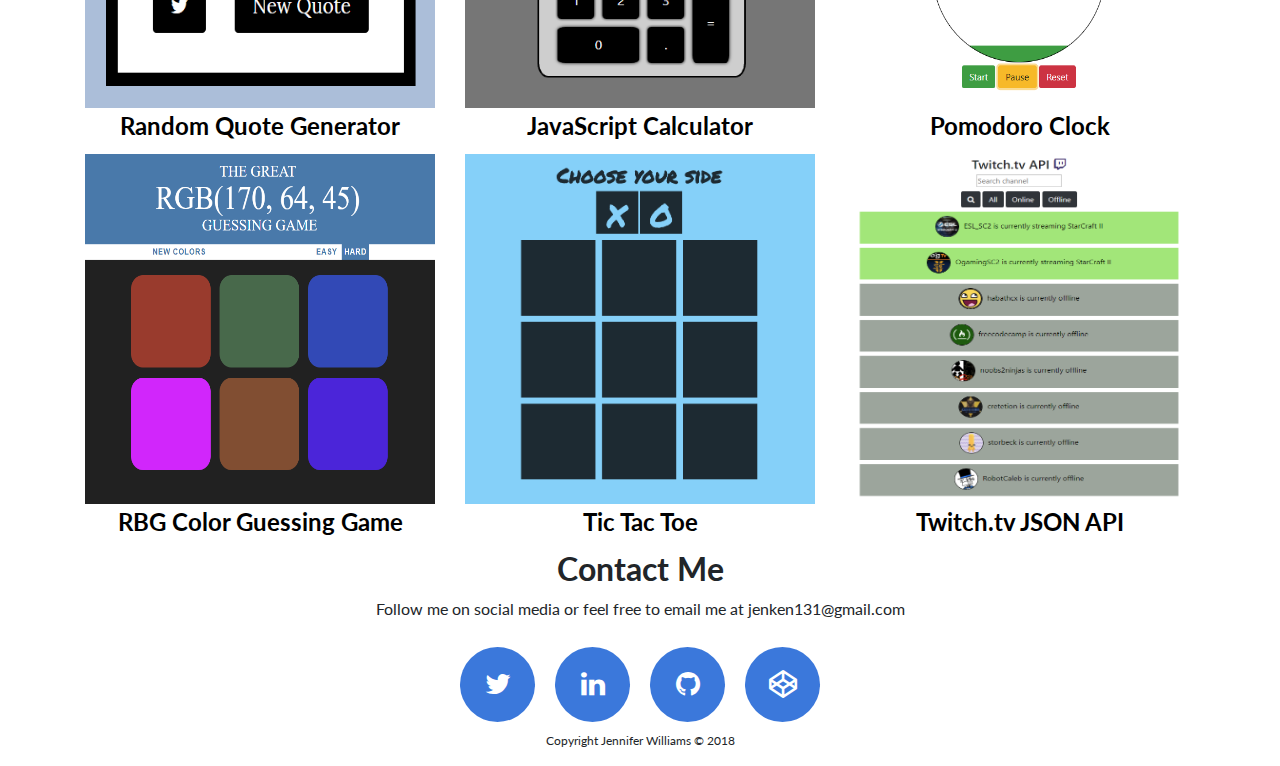
==== commit 7f8f41f6: "final update fix picture and header" ====
--- a/index.html
+++ b/index.html
@@ -29,8 +29,8 @@
 	  </div>
 	</nav>
 	<div class="jumbotron">
-		<div class="row">
-			<div class="col-lg-12" id="content">
+		<div class="row justify-content-center">
+			<div class="heading">
 				<h1>The Learning Project</h1>
 				<h3>My journey as a self-taught developer</h3>
 			</div>
@@ -53,40 +53,34 @@
 		<div class="row">
 			<div class="col-md-4 col-sm-2">
 				<div class="thumbnail">
-					<img class="projectPhoto" src="./Images/randomquotethumb2.PNG">
-					<a href="https://codepen.io/Tallii/pen/xXedqJ">Random Quote Generator</a>
+					<a href="https://codepen.io/Tallii/pen/xXedqJ"><img class="projectPhoto" src="./Images/randomquotethumb2.PNG">Random Quote Generator</a>
 				</div>
 			</div>
 			<div class="col-md-4">
 				<div class="thumbnail">
-					<img class="projectPhoto" src="./Images/jscalcthumb.PNG">
-					<a href="https://codepen.io/Tallii/pen/GQRePd">JavaScript Calculator</a>
+					<a href="https://codepen.io/Tallii/pen/GQRePd"><img class="projectPhoto" src="./Images/jscalcthumb.PNG">JavaScript Calculator</a>
 				</div>
 			</div>
 			<div class="col-md-4">
 				<div class="thumbnail">
-					<img class="projectPhoto" src="./Images/pomodorothumb.PNG">
-					<a href="https://codepen.io/Tallii/pen/oEjayP">Pomodoro Clock</a>
+					<a href="https://codepen.io/Tallii/pen/oEjayP"><img class="projectPhoto" src="./Images/pomodorothumb.PNG">Pomodoro Clock</a>
 				</div>
 			</div>
 		</div>
 		<div class="row">
 			<div class="col-md-4">
 				<div class="thumbnail">
-					<img class="projectPhoto" src="./Images/colorgamethumb.PNG">
-					<a href="https://codepen.io/Taliaa/pen/PRobBy">RBG Color Guessing Game</a>
+					<a href="https://codepen.io/Taliaa/pen/PRobBy"><img class="projectPhoto" src="./Images/colorgamethumb.PNG">RBG Color Guessing Game</a>
 				</div>
 			</div>
 			<div class="col-md-4">
 				<div class="thumbnail">
-					<img class="projectPhoto" src="./Images/TicTacToethumb.PNG">
-					<a href="https://codepen.io/Taliaa/pen/GQMNbe">Tic Tac Toe</a>
+					<a href="https://codepen.io/Taliaa/pen/GQMNbe"><img class="projectPhoto" src="./Images/TicTacToethumb.PNG">Tic Tac Toe</a>
 				</div>
 			</div>
 			<div class="col-lg-4">
 				<div class="thumbnail">
-					<img class="projectPhoto" src="./Images/twitchapithumb.PNG">
-					<a href="https://codepen.io/Tallii/pen/ypPdBR">Twitch.tv JSON API</a>
+					<a href="https://codepen.io/Tallii/pen/ypPdBR"><img class="projectPhoto" src="./Images/twitchapithumb.PNG">Twitch.tv JSON API</a>
 				</div>
 			</div>
 		</div>
@@ -96,7 +90,7 @@
 			<a href="https://twitter.com/TaIiaa_"><div class="socialButtons verticallyCenterChildren"><i class="fa fa-twitter " aria-hidden="true"></i></div></a>
 			<a href="https://www.linkedin.com/in/jennifer-williams-1b0a54105/"><div class="socialButtons verticallyCenterChildren"><i class="fa fa-linkedin aria-hidden="true"></i></div></a>
 			<a href="https://github.com/Taljjaa"><div class="socialButtons verticallyCenterChildren"><i class="fa fa-github" aria-hidden="true"></i></div></a>
-			<a href="https://codepen.io/Tallii/"><div class="socialButtons verticallyCenterChildren"><i class="fa fa-codepen" aria-hidden="true"></i></div></a>
+			<a href="https://codepen.io/Taliaa/"><div class="socialButtons verticallyCenterChildren"><i class="fa fa-codepen" aria-hidden="true"></i></div></a>
 		</div>
 	</div>
 	<div>
--- a/learningProject.css
+++ b/learningProject.css
@@ -4,35 +4,16 @@
 	font-family: Lato;
 }
 
-#content {
-	padding: 200px 0px;
+.heading {
+	padding: 50px;
+	margin: 200px 0px;
 	text-align: center;
 	color: white;
-	text-shadow: 1px 1px 0 #000,
-    -1px 1px 0 #000,
-    1px -1px 0 #000,
-    -1px -1px 0 #000,
-    0px 1px 0 #000,
-    0px -1px 0 #000,
-    -1px 0px 0 #000,
-    1px 0px 0 #000,
-    2px 2px 0 #000,
-    -2px 2px 0 #000,
-    2px -2px 0 #000,
-    -2px -2px 0 #000,
-    0px 2px 0 #000,
-    0px -2px 0 #000,
-    -2px 0px 0 #000,
-    2px 0px 0 #000,
-    1px 2px 0 #000,
-    -1px 2px 0 #000,
-    1px -2px 0 #000,
-    -1px -2px 0 #000,
-    2px 1px 0 #000,
-    -2px 1px 0 #000,
-    2px -1px 0 #000,
-    -2px -1px 0 #000;
+	background: rgba(0,0,0,0.4);
+}
 
+.row {
+	text-align: center;
 }
 
 .jumbotron {
